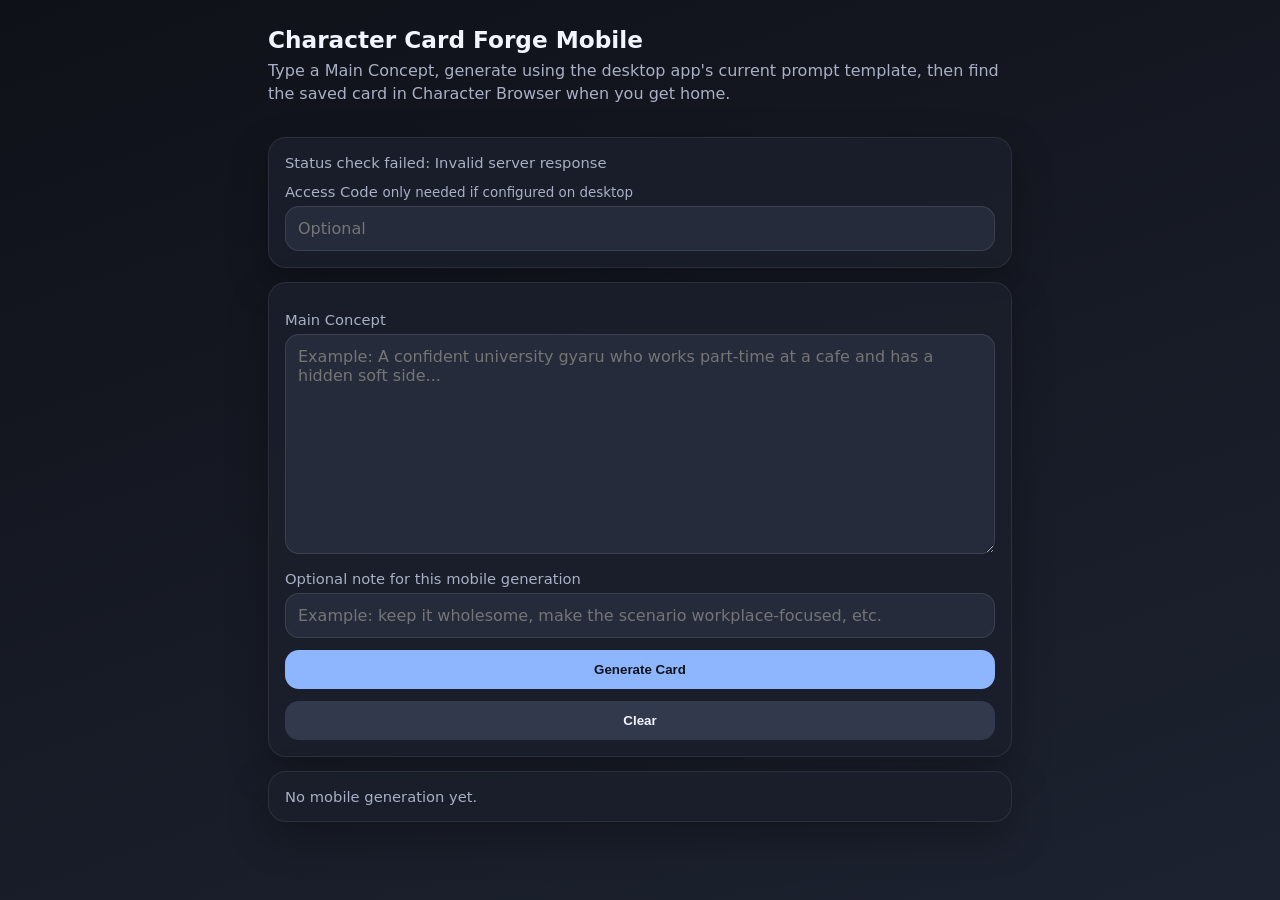
==== frontend/mobile.html @ cbc4d13a "v1.0.7" ====
<!doctype html>
<html lang="en">
<head>
  <meta charset="utf-8" />
  <meta name="viewport" content="width=device-width, initial-scale=1" />
  <title>Character Card Forge Mobile</title>
  <style>
    :root{color-scheme:dark;--bg:#11131a;--card:#1b1f2b;--soft:#252b3a;--text:#f2f4ff;--muted:#a9b0c5;--accent:#8eb6ff;--danger:#ff8e9e;--ok:#9df0be}*{box-sizing:border-box}body{margin:0;font-family:system-ui,-apple-system,Segoe UI,sans-serif;background:linear-gradient(160deg,#0f1118,#171b26 55%,#1d2230);color:var(--text);min-height:100vh}main{max-width:780px;margin:0 auto;padding:18px}header{padding:8px 0 18px}h1{font-size:1.45rem;margin:0 0 6px}.subtitle{color:var(--muted);line-height:1.45}.card{background:rgba(27,31,43,.92);border:1px solid rgba(255,255,255,.08);border-radius:18px;padding:16px;margin:14px 0;box-shadow:0 16px 40px rgba(0,0,0,.28)}label{display:block;font-size:.92rem;color:var(--muted);margin:12px 0 6px}textarea,input{width:100%;border:1px solid rgba(255,255,255,.1);background:var(--soft);color:var(--text);border-radius:14px;padding:12px;font:inherit}textarea{min-height:220px;resize:vertical}button{border:0;border-radius:14px;padding:12px 16px;font-weight:700;background:var(--accent);color:#10131b;width:100%;margin-top:12px}button.secondary{background:#32394c;color:var(--text)}button:disabled{opacity:.55}.status{white-space:pre-wrap;color:var(--muted);font-size:.92rem}.ok{color:var(--ok)}.error{color:var(--danger)}details{margin-top:12px}summary{cursor:pointer;color:var(--accent);font-weight:700}pre{white-space:pre-wrap;word-break:break-word;background:#11141d;border-radius:14px;padding:12px;max-height:360px;overflow:auto}.small{font-size:.84rem;color:var(--muted)}a{color:var(--accent)}
  </style>
</head>
<body>
<main>
  <header>
    <h1>Character Card Forge Mobile</h1>
    <div class="subtitle">Type a Main Concept, generate using the desktop app's current prompt template, then find the saved card in Character Browser when you get home.</div>
  </header>

  <section class="card">
    <div id="serverStatus" class="status">Checking server…</div>
    <label for="accessCode">Access Code <span class="small">only needed if configured on desktop</span></label>
    <input id="accessCode" autocomplete="one-time-code" placeholder="Optional" />
  </section>

  <section class="card">
    <label for="concept">Main Concept</label>
    <textarea id="concept" placeholder="Example: A confident university gyaru who works part-time at a cafe and has a hidden soft side..."></textarea>
    <label for="note">Optional note for this mobile generation</label>
    <input id="note" placeholder="Example: keep it wholesome, make the scenario workplace-focused, etc." />
    <button id="generateBtn">Generate Card</button>
    <button id="clearBtn" class="secondary">Clear</button>
  </section>

  <section class="card">
    <div id="result" class="status">No mobile generation yet.</div>
    <details id="outputDetails" hidden>
      <summary>Output preview</summary>
      <pre id="outputPreview"></pre>
    </details>
    <details id="qaDetails" hidden>
      <summary>Q&A preview</summary>
      <pre id="qaPreview"></pre>
    </details>
  </section>
</main>
<script>
const $ = s => document.querySelector(s);
const tokenFromUrl = new URLSearchParams(location.search).get('token') || '';
if (tokenFromUrl) { localStorage.setItem('ccfMobileToken', tokenFromUrl); }
$('#accessCode').value = tokenFromUrl || localStorage.getItem('ccfMobileToken') || '';
function token(){ const v=$('#accessCode').value.trim(); if(v) localStorage.setItem('ccfMobileToken', v); return v; }
function setResult(text, cls=''){ const el=$('#result'); el.className='status '+cls; el.textContent=text; }
async function api(path, opts={}){ const headers={...(opts.headers||{})}; const t=token(); if(t) headers['X-CCF-Mobile-Token']=t; const res=await fetch(path,{...opts,headers}); const data=await res.json().catch(()=>({ok:false,error:'Invalid server response'})); if(!res.ok && data.ok!==true) throw new Error(data.error||res.statusText); return data; }
async function refreshStatus(){ try{ const s=await api('/api/status'); $('#serverStatus').innerHTML = `${s.running?'Running':'Stopped'} on port ${s.port||''}${s.authRequired?' — access code required':''}<br><span class="small">Keep the desktop app open while generating.</span>`; }catch(e){ $('#serverStatus').textContent='Status check failed: '+(e.message||e); } }
$('#generateBtn').addEventListener('click', async()=>{ const concept=$('#concept').value.trim(); if(!concept){ setResult('Enter a Main Concept first.','error'); return; } $('#generateBtn').disabled=true; setResult('Generating… keep this page open. This can take a while depending on your model.'); $('#outputDetails').hidden=true; $('#qaDetails').hidden=true; try{ const data=await api('/api/generate',{method:'POST',headers:{'Content-Type':'application/json'},body:JSON.stringify({concept,note:$('#note').value.trim()})}); setResult(`Saved: ${data.name||'Character'}\nProject: ${data.projectPath||''}`,'ok'); $('#outputPreview').textContent=data.outputPreview||''; $('#qaPreview').textContent=data.qaPreview||''; $('#outputDetails').hidden=!data.outputPreview; $('#qaDetails').hidden=!data.qaPreview; }catch(e){ setResult(e.message||String(e),'error'); }finally{ $('#generateBtn').disabled=false; }});
$('#clearBtn').addEventListener('click',()=>{ $('#concept').value=''; $('#note').value=''; setResult('Cleared.'); $('#outputDetails').hidden=true; $('#qaDetails').hidden=true; });
$('#accessCode').addEventListener('input', refreshStatus);
refreshStatus();
</script>
</body>
</html>
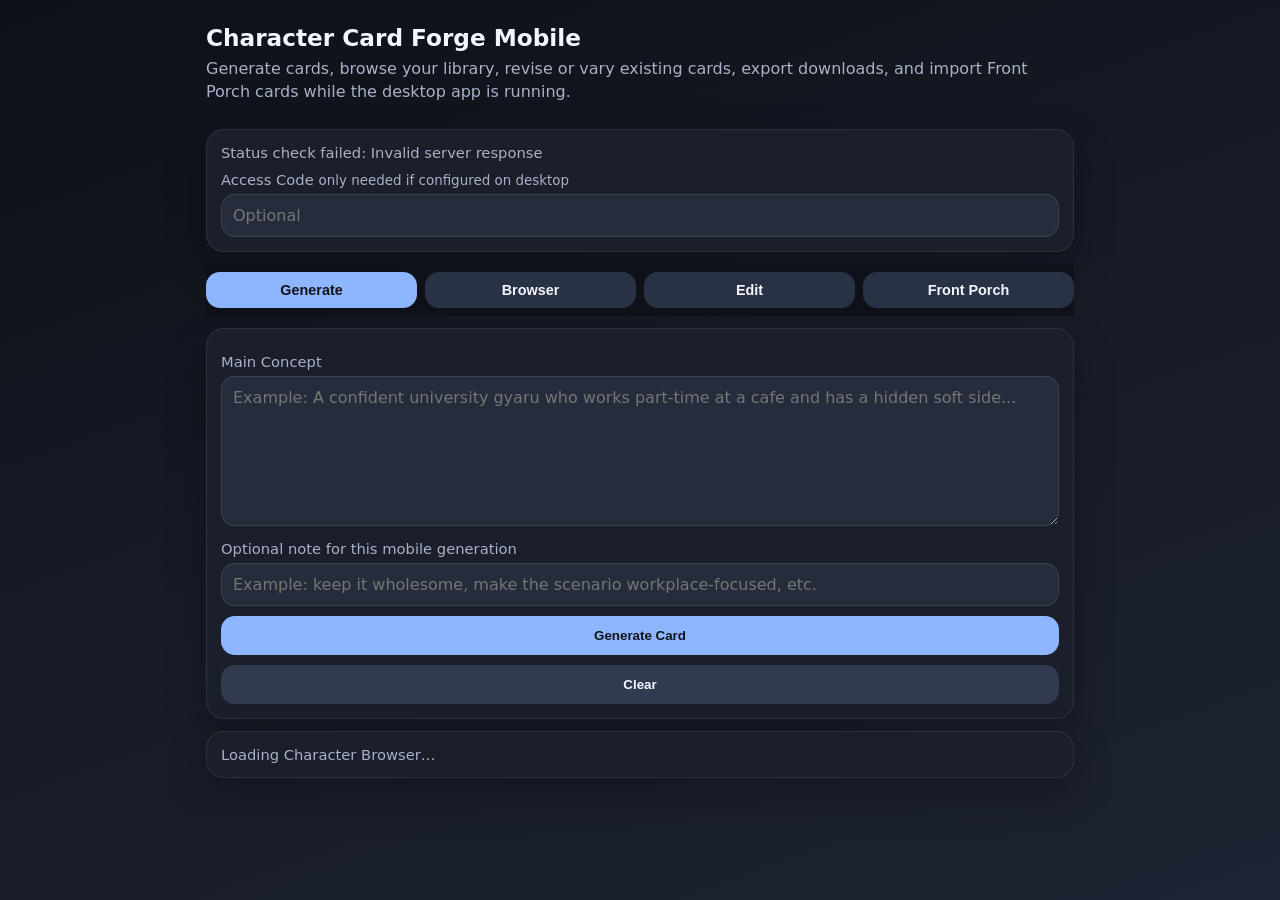
==== commit 270de3b4: "v1.0.12" ====
--- a/frontend/mobile.html
+++ b/frontend/mobile.html
@@ -5,14 +5,14 @@
   <meta name="viewport" content="width=device-width, initial-scale=1" />
   <title>Character Card Forge Mobile</title>
   <style>
-    :root{color-scheme:dark;--bg:#11131a;--card:#1b1f2b;--soft:#252b3a;--text:#f2f4ff;--muted:#a9b0c5;--accent:#8eb6ff;--danger:#ff8e9e;--ok:#9df0be}*{box-sizing:border-box}body{margin:0;font-family:system-ui,-apple-system,Segoe UI,sans-serif;background:linear-gradient(160deg,#0f1118,#171b26 55%,#1d2230);color:var(--text);min-height:100vh}main{max-width:780px;margin:0 auto;padding:18px}header{padding:8px 0 18px}h1{font-size:1.45rem;margin:0 0 6px}.subtitle{color:var(--muted);line-height:1.45}.card{background:rgba(27,31,43,.92);border:1px solid rgba(255,255,255,.08);border-radius:18px;padding:16px;margin:14px 0;box-shadow:0 16px 40px rgba(0,0,0,.28)}label{display:block;font-size:.92rem;color:var(--muted);margin:12px 0 6px}textarea,input{width:100%;border:1px solid rgba(255,255,255,.1);background:var(--soft);color:var(--text);border-radius:14px;padding:12px;font:inherit}textarea{min-height:220px;resize:vertical}button{border:0;border-radius:14px;padding:12px 16px;font-weight:700;background:var(--accent);color:#10131b;width:100%;margin-top:12px}button.secondary{background:#32394c;color:var(--text)}button:disabled{opacity:.55}.status{white-space:pre-wrap;color:var(--muted);font-size:.92rem}.ok{color:var(--ok)}.error{color:var(--danger)}details{margin-top:12px}summary{cursor:pointer;color:var(--accent);font-weight:700}pre{white-space:pre-wrap;word-break:break-word;background:#11141d;border-radius:14px;padding:12px;max-height:360px;overflow:auto}.small{font-size:.84rem;color:var(--muted)}a{color:var(--accent)}
+    :root{color-scheme:dark;--bg:#10131a;--card:#1b202c;--soft:#252c3b;--soft2:#30384c;--text:#f3f6ff;--muted:#a9b1c8;--accent:#8eb6ff;--danger:#ff8e9e;--ok:#9df0be;--warn:#ffd28e}*{box-sizing:border-box}body{margin:0;font-family:system-ui,-apple-system,Segoe UI,sans-serif;background:linear-gradient(160deg,#0d1017,#171c27 55%,#1d2332);color:var(--text);min-height:100vh}main{max-width:900px;margin:0 auto;padding:16px}header{padding:8px 0 14px}h1{font-size:1.45rem;margin:0 0 6px}.subtitle{color:var(--muted);line-height:1.45}.card{background:rgba(27,32,44,.94);border:1px solid rgba(255,255,255,.08);border-radius:18px;padding:14px;margin:12px 0;box-shadow:0 16px 40px rgba(0,0,0,.28)}label{display:block;font-size:.92rem;color:var(--muted);margin:10px 0 6px}textarea,input,select{width:100%;border:1px solid rgba(255,255,255,.1);background:var(--soft);color:var(--text);border-radius:14px;padding:11px;font:inherit}textarea{min-height:150px;resize:vertical}button{border:0;border-radius:14px;padding:12px 14px;font-weight:750;background:var(--accent);color:#10131b;width:100%;margin-top:10px}button.secondary{background:#323a4f;color:var(--text)}button.danger{background:#4a2730;color:#ffdce2}button:disabled{opacity:.55}.status{white-space:pre-wrap;color:var(--muted);font-size:.92rem}.ok{color:var(--ok)}.error{color:var(--danger)}.warn{color:var(--warn)}details{margin-top:12px}summary{cursor:pointer;color:var(--accent);font-weight:700}pre{white-space:pre-wrap;word-break:break-word;background:#11141d;border-radius:14px;padding:12px;max-height:420px;overflow:auto}.small{font-size:.84rem;color:var(--muted)}a{color:var(--accent)}.tabs{display:grid;grid-template-columns:repeat(4,1fr);gap:8px;position:sticky;top:0;background:rgba(14,17,24,.94);backdrop-filter:blur(12px);padding:8px 0;z-index:3}.tabs button{margin:0;padding:10px 8px;background:#293144;color:var(--text);font-size:.9rem}.tabs button.active{background:var(--accent);color:#10131b}.panel{display:none}.panel.active{display:block}.row{display:grid;grid-template-columns:1fr 1fr;gap:10px}.row3{display:grid;grid-template-columns:1fr 1fr 1fr;gap:10px}.list{display:grid;gap:10px}.tile{display:grid;grid-template-columns:74px 1fr;gap:10px;background:rgba(255,255,255,.035);border:1px solid rgba(255,255,255,.08);border-radius:16px;padding:10px}.tile.selected{outline:2px solid var(--accent)}.thumb{width:74px;height:98px;border-radius:12px;background:#111722;display:flex;align-items:center;justify-content:center;overflow:hidden;color:var(--muted);font-size:.78rem;text-align:center}.thumb img{width:100%;height:100%;object-fit:cover}.tile h3{font-size:1rem;margin:0 0 4px}.meta{font-size:.8rem;color:var(--muted);line-height:1.35}.chips{display:flex;gap:5px;flex-wrap:wrap;margin-top:6px}.chip{font-size:.72rem;color:#dce7ff;background:#2c354b;border-radius:999px;padding:3px 7px}.toolbar{display:flex;gap:8px}.toolbar button{width:auto;flex:1}.hidden{display:none!important}@media(max-width:640px){main{padding:12px}.row,.row3{grid-template-columns:1fr}.tabs{grid-template-columns:repeat(2,1fr)}.tile{grid-template-columns:64px 1fr}.thumb{width:64px;height:86px}.toolbar{display:grid;grid-template-columns:1fr 1fr}}
   </style>
 </head>
 <body>
 <main>
   <header>
     <h1>Character Card Forge Mobile</h1>
-    <div class="subtitle">Type a Main Concept, generate using the desktop app's current prompt template, then find the saved card in Character Browser when you get home.</div>
+    <div class="subtitle">Generate cards, browse your library, revise or vary existing cards, export downloads, and import Front Porch cards while the desktop app is running.</div>
   </header>
 
   <section class="card">
@@ -21,40 +21,108 @@
     <input id="accessCode" autocomplete="one-time-code" placeholder="Optional" />
   </section>
 
-  <section class="card">
-    <label for="concept">Main Concept</label>
-    <textarea id="concept" placeholder="Example: A confident university gyaru who works part-time at a cafe and has a hidden soft side..."></textarea>
-    <label for="note">Optional note for this mobile generation</label>
-    <input id="note" placeholder="Example: keep it wholesome, make the scenario workplace-focused, etc." />
-    <button id="generateBtn">Generate Card</button>
-    <button id="clearBtn" class="secondary">Clear</button>
+  <nav class="tabs">
+    <button data-tab="generate" class="active">Generate</button>
+    <button data-tab="browser">Browser</button>
+    <button data-tab="edit">Edit</button>
+    <button data-tab="frontporch">Front Porch</button>
+  </nav>
+
+  <section id="panel-generate" class="panel active">
+    <div class="card">
+      <label for="concept">Main Concept</label>
+      <textarea id="concept" placeholder="Example: A confident university gyaru who works part-time at a cafe and has a hidden soft side..."></textarea>
+      <label for="note">Optional note for this mobile generation</label>
+      <input id="note" placeholder="Example: keep it wholesome, make the scenario workplace-focused, etc." />
+      <button id="generateBtn">Generate Card</button>
+      <button id="clearBtn" class="secondary">Clear</button>
+    </div>
+  </section>
+
+  <section id="panel-browser" class="panel">
+    <div class="card">
+      <div class="toolbar"><button id="refreshLibraryBtn">Refresh Library</button><button id="loadSelectedBtn" class="secondary">Load Selected</button></div>
+      <label for="libraryFilter">Search name, description, tags</label>
+      <input id="libraryFilter" placeholder="Search Character Browser" />
+      <div id="libraryCount" class="small">No cards loaded.</div>
+    </div>
+    <div id="libraryList" class="list"></div>
+  </section>
+
+  <section id="panel-edit" class="panel">
+    <div class="card">
+      <div id="selectedInfo" class="status">Select a card in Browser first.</div>
+      <div class="toolbar"><button id="exportPngBtn" class="secondary">Export PNG</button><button id="exportJsonBtn" class="secondary">Export JSON</button></div>
+      <label for="mobileRevisionText">Follow-up Revision</label>
+      <textarea id="mobileRevisionText" placeholder="Example: make the first message warmer and add two alternative greetings."></textarea>
+      <button id="reviseSelectedBtn">Revise Selected Card</button>
+      <label for="mobileVariationText">Make New Variation</label>
+      <textarea id="mobileVariationText" placeholder="Example: Variation Name: Yuki Married Route&#10;&#10;Time Passed: 2 years later&#10;Relationship to {{user}}: married"></textarea>
+      <button id="variationSelectedBtn">Create Variation</button>
+    </div>
+  </section>
+
+  <section id="panel-frontporch" class="panel">
+    <div class="card">
+      <div class="row">
+        <label>Target<select id="fpTarget"><option value="stable">Stable Front Porch</option><option value="beta">Beta Front Porch</option></select></label>
+        <label>View<select id="fpView"><option value="new">New cards only</option><option value="all">Show all cards</option></select></label>
+      </div>
+      <label for="fpFilter">Filter Front Porch cards</label>
+      <input id="fpFilter" placeholder="Name, tag, id" />
+      <p class="small warn">Importing a lot of cards can take a while. Keep this page open until it finishes.</p>
+      <div class="toolbar"><button id="scanFpBtn">Scan Front Porch</button><button id="importFpBtn" class="secondary">Import Selected</button></div>
+      <div id="fpCount" class="small">No Front Porch scan yet.</div>
+    </div>
+    <div id="fpList" class="list"></div>
   </section>
 
   <section class="card">
-    <div id="result" class="status">No mobile generation yet.</div>
-    <details id="outputDetails" hidden>
-      <summary>Output preview</summary>
-      <pre id="outputPreview"></pre>
-    </details>
-    <details id="qaDetails" hidden>
-      <summary>Q&A preview</summary>
-      <pre id="qaPreview"></pre>
-    </details>
+    <div id="result" class="status">No mobile action yet.</div>
+    <details id="outputDetails" hidden><summary>Output preview</summary><pre id="outputPreview"></pre></details>
+    <details id="qaDetails" hidden><summary>Q&A preview</summary><pre id="qaPreview"></pre></details>
   </section>
 </main>
 <script>
 const $ = s => document.querySelector(s);
+const $$ = s => Array.from(document.querySelectorAll(s));
 const tokenFromUrl = new URLSearchParams(location.search).get('token') || '';
-if (tokenFromUrl) { localStorage.setItem('ccfMobileToken', tokenFromUrl); }
+if (tokenFromUrl) localStorage.setItem('ccfMobileToken', tokenFromUrl);
 $('#accessCode').value = tokenFromUrl || localStorage.getItem('ccfMobileToken') || '';
+let libraryCards = [], selectedProjectPath = '', fpCards = [], selectedFpIds = new Set();
 function token(){ const v=$('#accessCode').value.trim(); if(v) localStorage.setItem('ccfMobileToken', v); return v; }
 function setResult(text, cls=''){ const el=$('#result'); el.className='status '+cls; el.textContent=text; }
+function setPreview(output='', qa=''){ $('#outputPreview').textContent=output||''; $('#qaPreview').textContent=qa||''; $('#outputDetails').hidden=!output; $('#qaDetails').hidden=!qa; }
 async function api(path, opts={}){ const headers={...(opts.headers||{})}; const t=token(); if(t) headers['X-CCF-Mobile-Token']=t; const res=await fetch(path,{...opts,headers}); const data=await res.json().catch(()=>({ok:false,error:'Invalid server response'})); if(!res.ok && data.ok!==true) throw new Error(data.error||res.statusText); return data; }
-async function refreshStatus(){ try{ const s=await api('/api/status'); $('#serverStatus').innerHTML = `${s.running?'Running':'Stopped'} on port ${s.port||''}${s.authRequired?' — access code required':''}<br><span class="small">Keep the desktop app open while generating.</span>`; }catch(e){ $('#serverStatus').textContent='Status check failed: '+(e.message||e); } }
-$('#generateBtn').addEventListener('click', async()=>{ const concept=$('#concept').value.trim(); if(!concept){ setResult('Enter a Main Concept first.','error'); return; } $('#generateBtn').disabled=true; setResult('Generating… keep this page open. This can take a while depending on your model.'); $('#outputDetails').hidden=true; $('#qaDetails').hidden=true; try{ const data=await api('/api/generate',{method:'POST',headers:{'Content-Type':'application/json'},body:JSON.stringify({concept,note:$('#note').value.trim()})}); setResult(`Saved: ${data.name||'Character'}\nProject: ${data.projectPath||''}`,'ok'); $('#outputPreview').textContent=data.outputPreview||''; $('#qaPreview').textContent=data.qaPreview||''; $('#outputDetails').hidden=!data.outputPreview; $('#qaDetails').hidden=!data.qaPreview; }catch(e){ setResult(e.message||String(e),'error'); }finally{ $('#generateBtn').disabled=false; }});
-$('#clearBtn').addEventListener('click',()=>{ $('#concept').value=''; $('#note').value=''; setResult('Cleared.'); $('#outputDetails').hidden=true; $('#qaDetails').hidden=true; });
-$('#accessCode').addEventListener('input', refreshStatus);
-refreshStatus();
+async function post(path, body){ return api(path,{method:'POST',headers:{'Content-Type':'application/json'},body:JSON.stringify(body||{})}); }
+function switchTab(name){ $$('.tabs button').forEach(b=>b.classList.toggle('active', b.dataset.tab===name)); $$('.panel').forEach(p=>p.classList.toggle('active', p.id==='panel-'+name)); }
+$$('.tabs button').forEach(b=>b.addEventListener('click',()=>switchTab(b.dataset.tab)));
+async function refreshStatus(){ try{ const s=await api('/api/status'); $('#serverStatus').innerHTML = `${s.running?'Running':'Stopped'} on port ${s.port||''}${s.authRequired?' — access code required':''}<br><span class="small">Keep the desktop app open while using mobile tools.</span>`; }catch(e){ $('#serverStatus').textContent='Status check failed: '+(e.message||e); } }
+function cardMatches(c,q){ q=(q||'').toLowerCase().trim(); if(!q) return true; return [c.name,c.browserDescription,(c.tags||[]).join(' ')].join(' ').toLowerCase().includes(q); }
+function renderLibrary(){ const q=$('#libraryFilter').value; const shown=libraryCards.filter(c=>cardMatches(c,q)); $('#libraryCount').textContent=`${shown.length}/${libraryCards.length} card(s)`; $('#libraryList').innerHTML=shown.map(c=>`<div class="tile ${c.projectPath===selectedProjectPath?'selected':''}" data-project="${encodeURIComponent(c.projectPath)}"><div class="thumb">${c.thumbnail?`<img src="${c.thumbnail}" alt="">`:'No Image'}</div><div><h3>${escapeHtml(c.name||'Unnamed')}</h3><div class="meta">${escapeHtml(c.updated||'')} ${c.tokenTotal?`• ${c.tokenTotal} tokens`:''}</div><div class="meta">${escapeHtml((c.browserDescription||'').slice(0,180))}</div><div class="chips">${(c.tags||[]).slice(0,8).map(t=>`<span class="chip">${escapeHtml(t)}</span>`).join('')}</div></div></div>`).join(''); $$('#libraryList .tile').forEach(el=>el.addEventListener('click',()=>{ selectedProjectPath=decodeURIComponent(el.dataset.project||''); renderLibrary(); updateSelectedInfo(); })); }
+function updateSelectedInfo(name=''){ const c=libraryCards.find(x=>x.projectPath===selectedProjectPath); $('#selectedInfo').textContent=c?`Selected: ${c.name}\n${c.projectPath}`:'Select a card in Browser first.'; }
+async function refreshLibrary(){ setResult('Loading Character Browser…'); const data=await api('/api/library'); libraryCards=data.cards||[]; renderLibrary(); setResult(`Loaded ${libraryCards.length} cards.`, 'ok'); }
+async function loadSelected(){ if(!selectedProjectPath){setResult('Select a card first.','error');return;} setResult('Loading selected card…'); const data=await post('/api/load_project',{projectPath:selectedProjectPath}); setResult(`Loaded: ${data.name}`,'ok'); setPreview(data.outputPreview||'', data.qaPreview||''); switchTab('edit'); updateSelectedInfo(data.name); }
+async function reviseSelected(){ if(!selectedProjectPath){setResult('Select a card first.','error');return;} const instructions=$('#mobileRevisionText').value.trim(); if(!instructions){setResult('Enter revision instructions first.','error');return;} setResult('Revising selected card… keep this page open.'); const data=await post('/api/revise_project',{projectPath:selectedProjectPath,instructions}); setResult(`Revision saved: ${data.name}`,'ok'); setPreview(data.outputPreview||'',''); await refreshLibrary(); }
+async function variationSelected(){ if(!selectedProjectPath){setResult('Select a card first.','error');return;} const instructions=$('#mobileVariationText').value.trim(); if(!instructions){setResult('Enter variation instructions first.','error');return;} setResult('Creating variation… keep this page open.'); const data=await post('/api/variation',{projectPath:selectedProjectPath,instructions}); selectedProjectPath=data.projectPath||selectedProjectPath; setResult(`Variation saved: ${data.name}`,'ok'); setPreview(data.outputPreview||'',''); await refreshLibrary(); switchTab('edit'); }
+async function exportSelected(format){ if(!selectedProjectPath){setResult('Select a card first.','error');return;} setResult('Exporting…'); const data=await post('/api/export',{projectPath:selectedProjectPath,format}); setResult(`Exported: ${data.path}`,'ok'); if(data.downloadUrl){ const a=document.createElement('a'); a.href=data.downloadUrl; a.textContent='Download export'; a.target='_blank'; $('#result').append('\n'); $('#result').appendChild(a); } }
+function fpMatches(c,q){ q=(q||'').toLowerCase().trim(); if(!q) return true; return [c.name,c.id,(c.tags||[]).join(' ')].join(' ').toLowerCase().includes(q); }
+function renderFp(){ const q=$('#fpFilter').value; const newOnly=$('#fpView').value==='new'; const shown=fpCards.filter(c=>(!newOnly||!c.alreadyInCcf)&&fpMatches(c,q)); $('#fpCount').textContent=`${shown.length}/${fpCards.length} Front Porch card(s)`; $('#fpList').innerHTML=shown.map(c=>`<div class="tile ${selectedFpIds.has(c.id)?'selected':''}" data-id="${escapeHtml(c.id)}"><div class="thumb">${c.hasImage?'Image':'No Image'}</div><div><h3>${escapeHtml(c.name||'Unnamed')}</h3><div class="meta">${escapeHtml(c.targetLabel||'')} ${c.alreadyInCcf?'• already in CCF':''} ${c.possibleNameMatch?'• same-name match':''}</div><div class="meta">sessions ${c.sessionCount||0} • avatars ${c.avatarCount||0} • groups ${c.groupReferenceCount||0}</div><div class="chips">${(c.tags||[]).slice(0,8).map(t=>`<span class="chip">${escapeHtml(t)}</span>`).join('')}</div></div></div>`).join(''); $$('#fpList .tile').forEach(el=>el.addEventListener('click',()=>{ const id=el.dataset.id||''; if(selectedFpIds.has(id)) selectedFpIds.delete(id); else selectedFpIds.add(id); renderFp(); })); }
+async function scanFp(){ setResult('Scanning Front Porch…'); selectedFpIds=new Set(); const target=$('#fpTarget').value; const data=await api('/api/front_porch/list?target='+encodeURIComponent(target)); fpCards=data.characters||[]; renderFp(); setResult(`Scanned ${fpCards.length} ${data.targetLabel||target} Front Porch cards.`, 'ok'); }
+async function importFp(){ const ids=[...selectedFpIds]; if(!ids.length){setResult('Select one or more Front Porch cards first.','error');return;} setResult(`Importing ${ids.length} card(s)… this can take a while.`); const data=await post('/api/front_porch/import',{target:$('#fpTarget').value,characterIds:ids}); setResult(`Imported ${data.imported?.length||0}/${data.requested||ids.length}. Failed: ${data.failed?.length||0}`,(data.failed&&data.failed.length)?'warn':'ok'); selectedFpIds=new Set(); await refreshLibrary(); }
+function escapeHtml(s){ return String(s||'').replace(/[&<>"]/g,ch=>({'&':'&amp;','<':'&lt;','>':'&gt;','"':'&quot;'}[ch])); }
+$('#generateBtn').addEventListener('click', async()=>{ const concept=$('#concept').value.trim(); if(!concept){ setResult('Enter a Main Concept first.','error'); return; } $('#generateBtn').disabled=true; setResult('Generating… keep this page open.'); setPreview(); try{ const data=await post('/api/generate',{concept,note:$('#note').value.trim()}); selectedProjectPath=data.projectPath||''; setResult(`Saved: ${data.name||'Character'}\nProject: ${data.projectPath||''}`,'ok'); setPreview(data.outputPreview||'',data.qaPreview||''); await refreshLibrary(); }catch(e){ setResult(e.message||String(e),'error'); }finally{ $('#generateBtn').disabled=false; }});
+$('#clearBtn').addEventListener('click',()=>{ $('#concept').value=''; $('#note').value=''; setResult('Cleared.'); setPreview(); });
+$('#refreshLibraryBtn').addEventListener('click',()=>refreshLibrary().catch(e=>setResult(e.message||String(e),'error')));
+$('#loadSelectedBtn').addEventListener('click',()=>loadSelected().catch(e=>setResult(e.message||String(e),'error')));
+$('#reviseSelectedBtn').addEventListener('click',()=>reviseSelected().catch(e=>setResult(e.message||String(e),'error')));
+$('#variationSelectedBtn').addEventListener('click',()=>variationSelected().catch(e=>setResult(e.message||String(e),'error')));
+$('#exportPngBtn').addEventListener('click',()=>exportSelected('chara_v2_png').catch(e=>setResult(e.message||String(e),'error')));
+$('#exportJsonBtn').addEventListener('click',()=>exportSelected('chara_v2_json').catch(e=>setResult(e.message||String(e),'error')));
+$('#scanFpBtn').addEventListener('click',()=>scanFp().catch(e=>setResult(e.message||String(e),'error')));
+$('#importFpBtn').addEventListener('click',()=>importFp().catch(e=>setResult(e.message||String(e),'error')));
+$('#libraryFilter').addEventListener('input',renderLibrary); $('#fpFilter').addEventListener('input',renderFp); $('#fpView').addEventListener('change',renderFp); $('#accessCode').addEventListener('input',()=>{ refreshStatus(); });
+refreshStatus(); refreshLibrary().catch(()=>{});
 </script>
 </body>
 </html>
